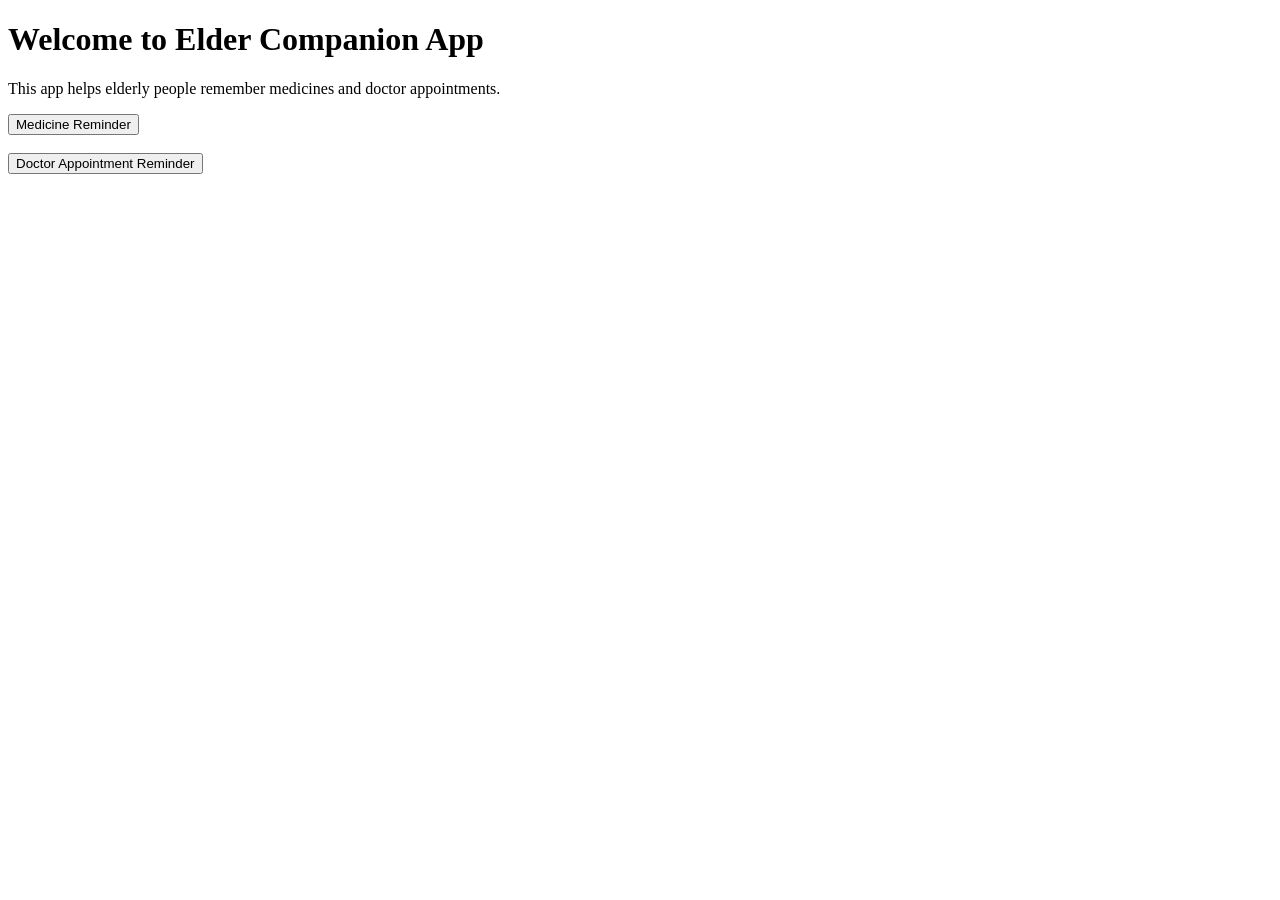
==== templates/index.html @ c7816d5b "Add index.html for Elder Companion App" ====
<!DOCTYPE html>
<html>
<head>
<title>Elder Companion App</title>
</head>

<body>

<h1>Welcome to Elder Companion App</h1>

<p>This app helps elderly people remember medicines and doctor appointments.</p>

<button>Medicine Reminder</button>
<br><br>

<button>Doctor Appointment Reminder</button>

</body>
</html>
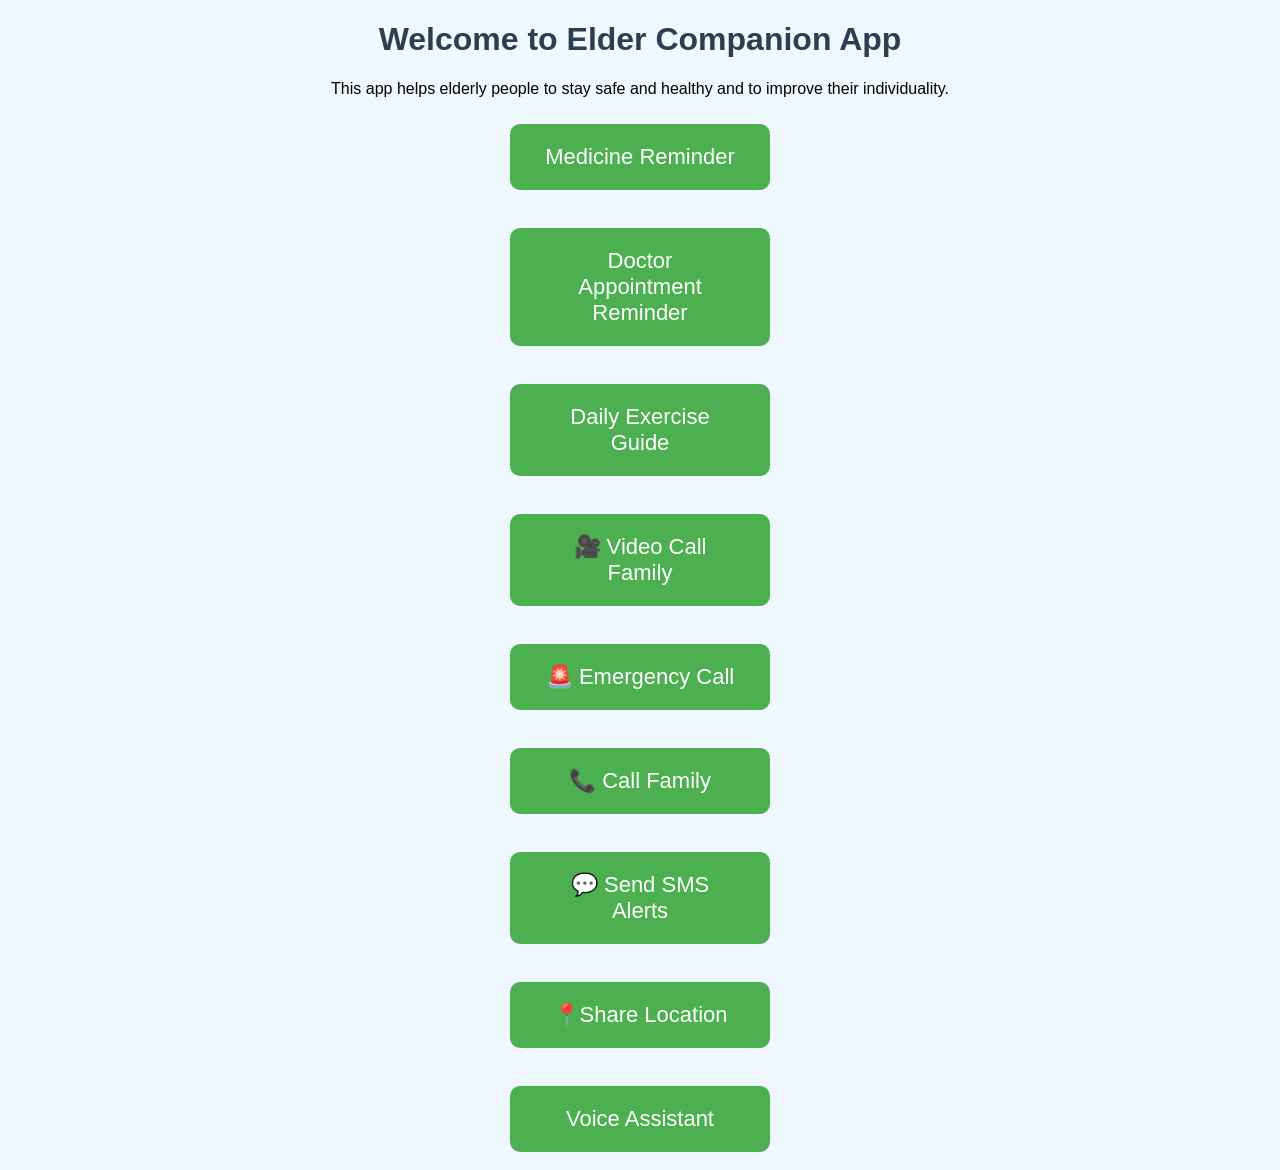
==== commit dc89aeff: "elder comanion app" ====
--- a/templates/index.html
+++ b/templates/index.html
@@ -2,18 +2,130 @@
 <html>
 <head>
 <title>Elder Companion App</title>
+<style>
+body{
+    font-family:Arial;
+    background-color:#f0f8ff;
+    text-align:center;
+}
+h1{
+    color:#2c3e50;
+}
+button{
+    background-color: #4CAF50;
+    color:white;
+    border: none;
+    padding:20px 35px;
+    margin:10px;
+    font-size:22px;
+    border-radius:10px;
+    width:260px;
+}
+button:hover{
+    background-color: #45a049;
+}
+input{
+    font-size:20px;
+    padding:10px;
+    margin:10px;
+    width:200px;
+
+}
+
+</style>
 </head>
 
 <body>
 
 <h1>Welcome to Elder Companion App</h1>
 
-<p>This app helps elderly people remember medicines and doctor appointments.</p>
+<p>This app helps elderly people to stay safe and healthy and to improve their individuality.</p>
 
-<button>Medicine Reminder</button>
+<a href = "/medicine">
+<button>Medicine Reminder</button>    
+</a>
+
 <br><br>
 
+<a href="/doctor">
 <button>Doctor Appointment Reminder</button>
+</a>
+
+<br><br>
+
+<a href="/exercise">
+<button>Daily Exercise Guide</button>
+</a>
+
+<br><br>
+
+<a href="https://meet.google.com" 
+target = "_blank">
+<button>🎥 Video Call Family</button>
+</a>   
+
+<br><br>
+
+<a href="tel:112">
+<button>🚨 Emergency Call</button>
+</a>
+
+<br><br>
+
+<a href="tel:+911234567890">
+<button>📞 Call Family</button>   
+</a>
+
+<br><br>
+
+<a href="sms:+911234567890?body=I%20need%20help">
+<button>💬 Send SMS Alerts</button>
+</a>
+
+<br><br>
+
+<a href="https://www.google.com/maps">
+<button>📍Share Location</button>
+</a>
+
+<br><br>
+
+<button onclick="startVoice()">Voice Assistant</button>
+
+<script>
+    function startVoice(){
+        const recognition = new(window.SpecchRecognition||window.webkitSpeechRecognition)();
+
+        recognation = recognition;
+        recognition.onstart = function(){
+            alert("Listening...Speak now");
+        };
+        recognition.onresult = function(event){
+            let command = event.results[0][0].transcript.toLowerCase();
+            alert("You said: " + command);
+            if(command.includes("medicine")){
+                window.location.href="/medicine";
+            }
+            else if(command.includes("doctor")){
+                window.location.href="/doctor";
+            }
+            else if(command.includes("exercise")){
+                window.location.href="/exercise";
+            }
+            else if(command.includes("health")){
+                window.location.href="/healthcare";
+            }
+            else if(command.includes("emergency")){
+                window.location.href="tel:112";
+            }
+            else{
+                alert("Command not recognized")
+            }
+
+        };
+        recognition.start();
+    }
+</script>
 
 </body>
-</html>
+</html>
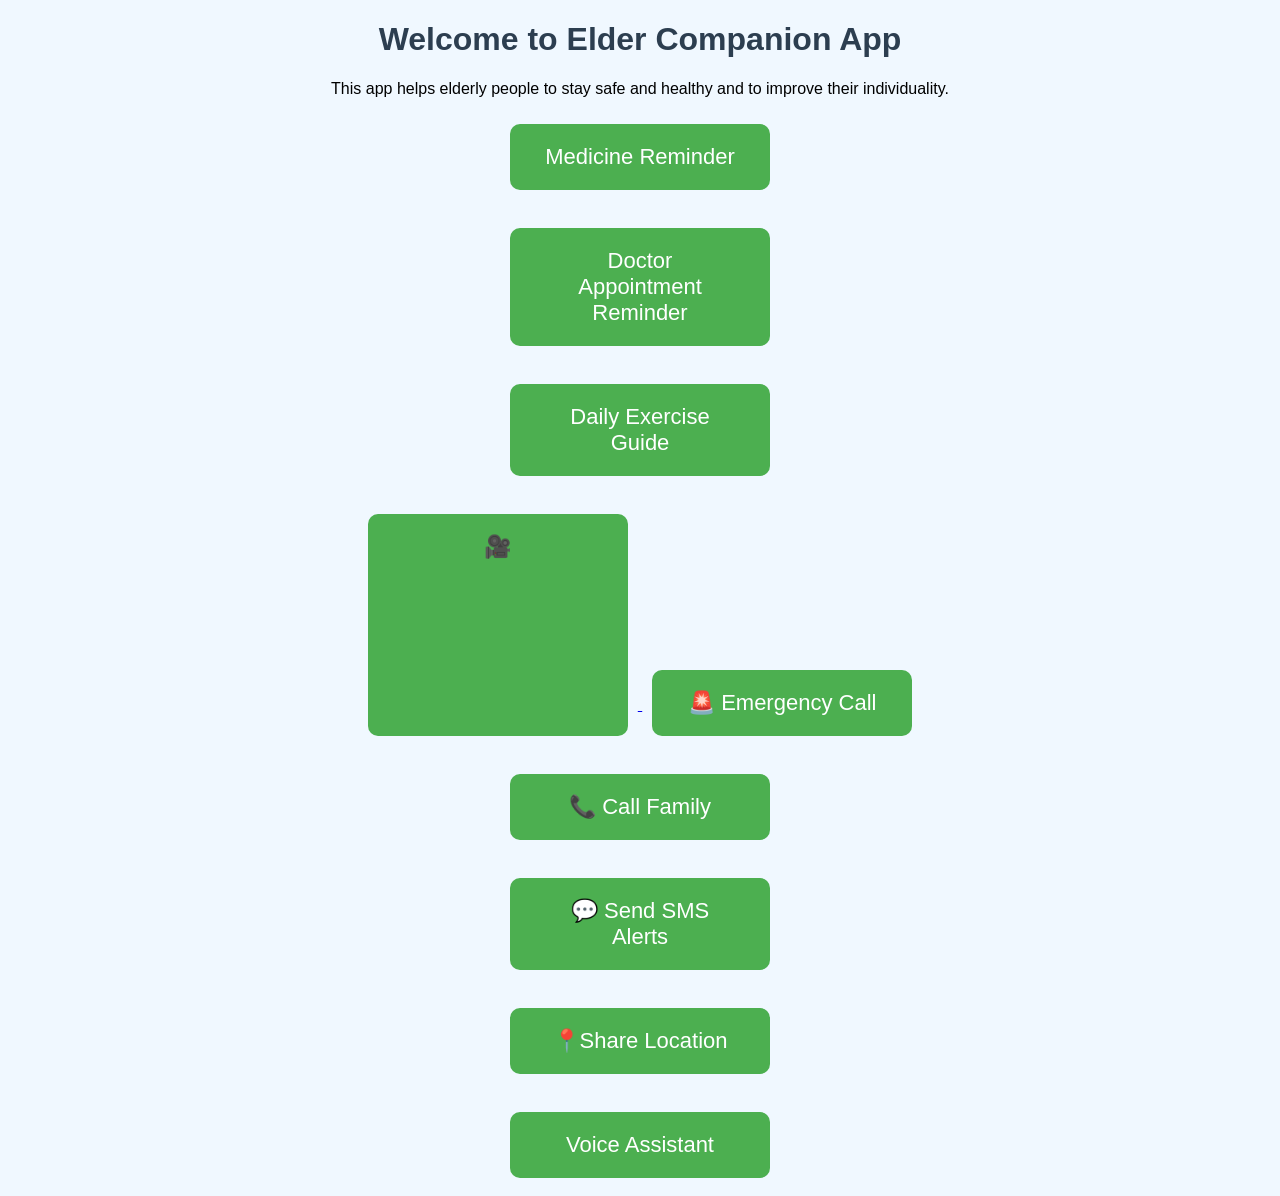
==== commit 295257be: "first commit" ====
--- a/templates/index.html
+++ b/templates/index.html
@@ -59,13 +59,9 @@
 
 <br><br>
 
-<a href="https://meet.google.com" 
-target = "_blank">
-<button>🎥 Video Call Family</button>
-</a>   
-
-<br><br>
-
+<a href="/video">
+<button>🎥<Video> call family</button>
+</a>
 <a href="tel:112">
 <button>🚨 Emergency Call</button>
 </a>
@@ -89,6 +85,7 @@
 </a>
 
 <br><br>
+
 
 <button onclick="startVoice()">Voice Assistant</button>
 
@@ -127,5 +124,7 @@
     }
 </script>
 
+
+
 </body>
 </html>
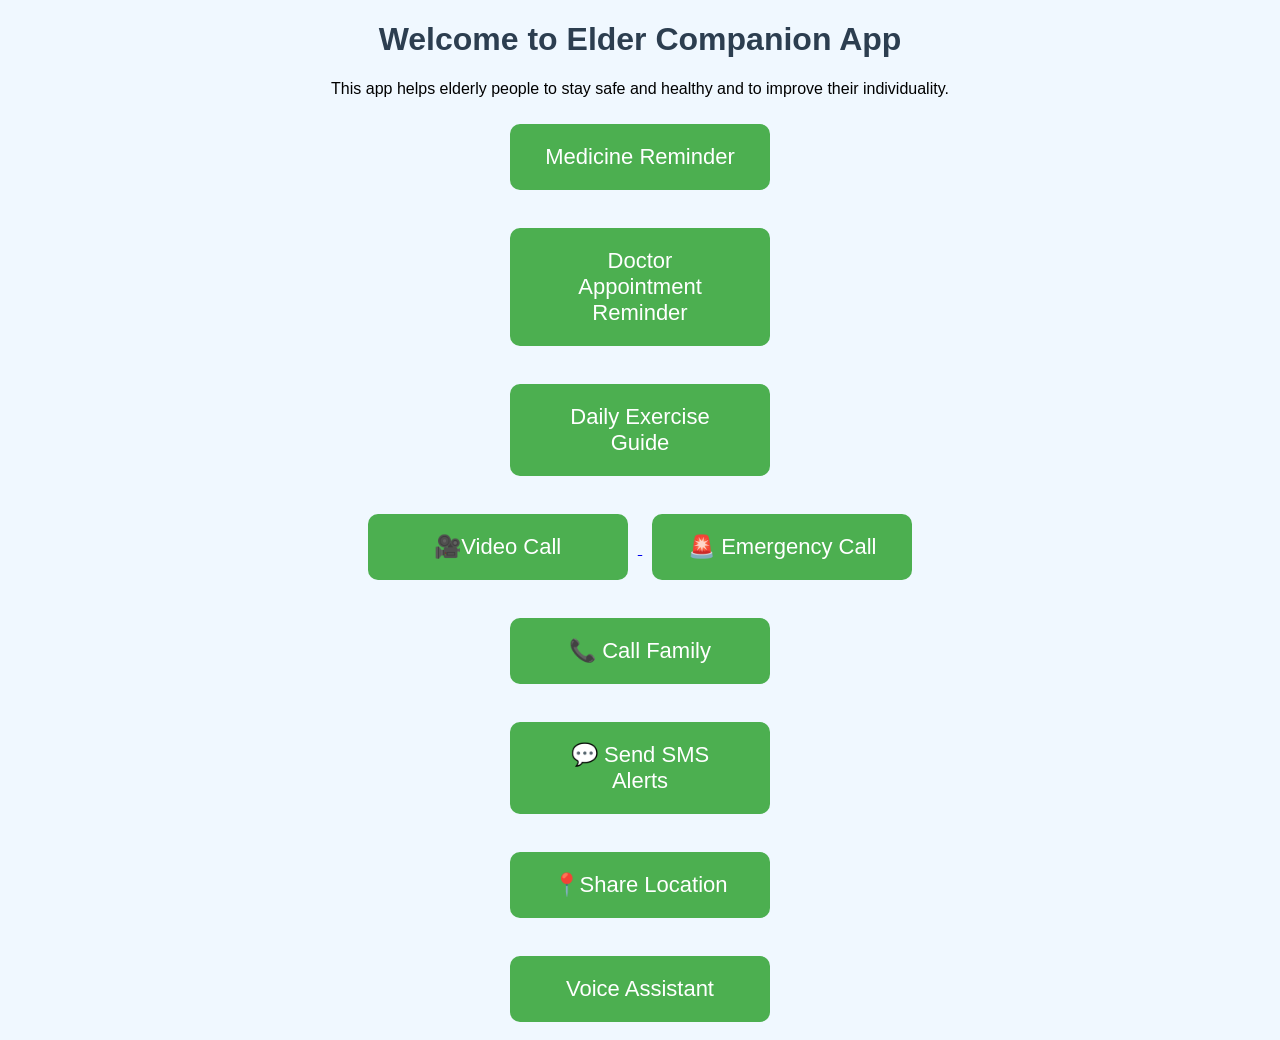
==== commit d950535c: "first command" ====
--- a/templates/index.html
+++ b/templates/index.html
@@ -60,7 +60,7 @@
 <br><br>
 
 <a href="/video">
-<button>🎥<Video> call family</button>
+<button>🎥Video Call</button>
 </a>
 <a href="tel:112">
 <button>🚨 Emergency Call</button>
@@ -93,7 +93,7 @@
     function startVoice(){
         const recognition = new(window.SpecchRecognition||window.webkitSpeechRecognition)();
 
-        recognation = recognition;
+        
         recognition.onstart = function(){
             alert("Listening...Speak now");
         };
